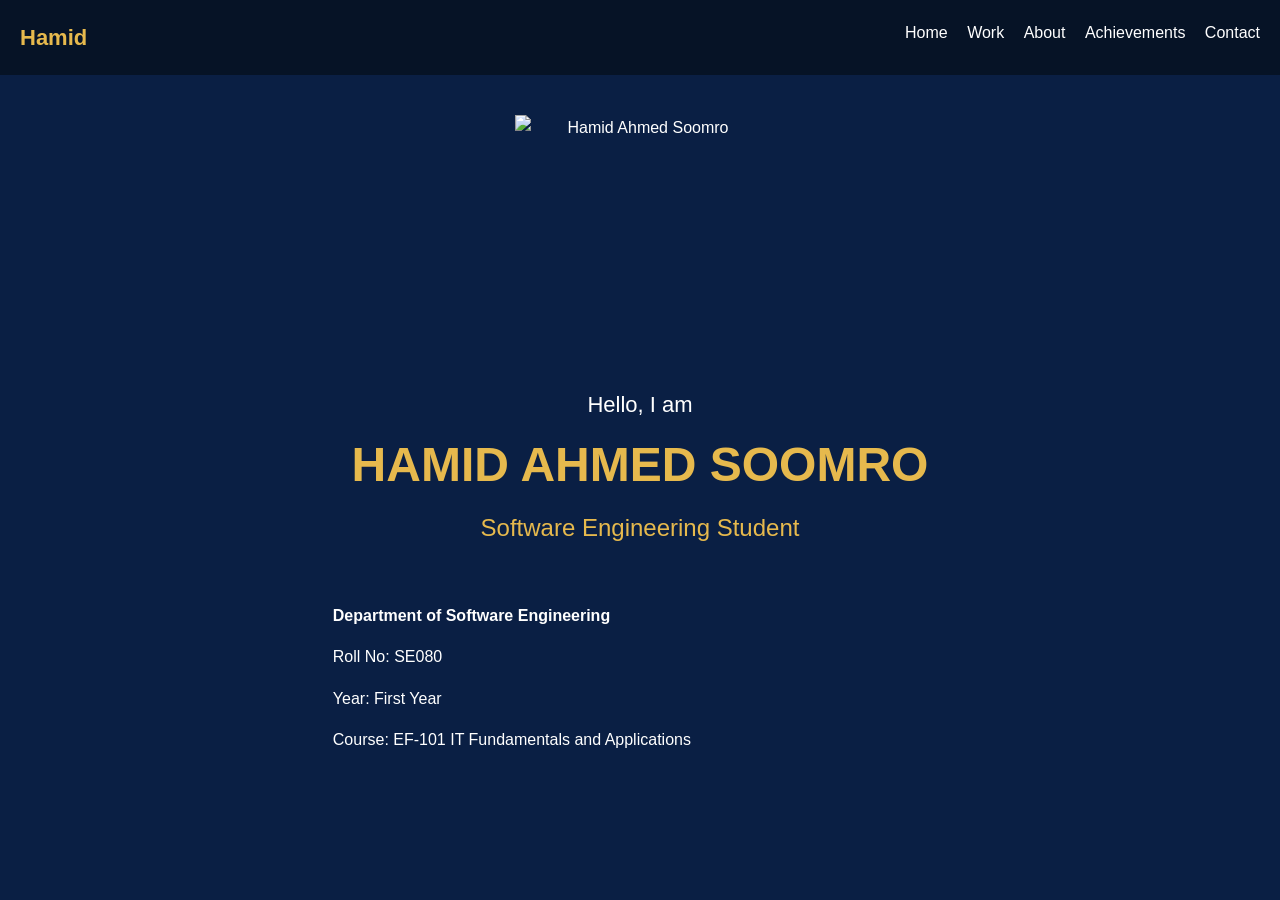
==== index.html @ ce52916d "Add files via upload" ====
<!DOCTYPE html>
<html lang="en">
<head>
  <meta charset="UTF-8">
  <meta name="viewport" content="width=device-width, initial-scale=1.0">
  <title>Hamid | Home</title>
  <link rel="stylesheet" href="style.css">
</head>
<body>

  <!-- Menu -->
  <header>
    <span class="logo">Hamid</span>
    <nav>
      <a href="Home.html">Home</a>
      <a href="work.html">Work</a>
      <a href="about.html">About</a>
      <a href="achievements.html">Achievements</a>
      <a href="contact.html">Contact</a>
    </nav>
  </header>

  <main class="home">
    <!-- Meri photo: images folder mein photo.jpg naam se rakho -->
    <img class="profile-pic" src="images/photo.jpg.JPG" alt="Hamid Ahmed Soomro">

    <p class="hello">Hello, I am</p>
    <h1 class="big-name">HAMID AHMED SOOMRO</h1>
    <p class="subtitle">Software Engineering Student</p>

    <div class="info-box">
      <p><strong>Department of Software Engineering</strong></p>
      <p>Roll No: SE080</p>
      <p>Year: First Year</p>
      <p>Course: EF-101 IT Fundamentals and Applications</p>
    </div>
  </main>

</body>
</html>
---- style.css ----
body {
  font-family: Arial, sans-serif;
  margin: 0;
  background-color: #0a1f44;
  color: #ffffff;
  line-height: 1.6;
}

/* Upar ka menu */
header {
  background-color: #061326;
  padding: 20px;
  display: flex;
  justify-content: space-between;
}

.logo {
  color: #e6b94d;
  font-size: 22px;
  font-weight: bold;
}

nav a {
  color: #ffffff;
  text-decoration: none;
  margin-left: 15px;
}

nav a:hover {
  color: #e6b94d;
  text-decoration: underline;
}

/* Page ka asli content */
main {
  width: 80%;
  margin: auto;
  padding: 20px;
}

h1 {
  text-align: center;
  color: #ffffff;
}

h2 {
  color: #e6b94d;
}

h3 {
  color: #ffffff;
}

.intro {
  text-align: center;
}

.center {
  text-align: center;
}

/* Box: koi border nahi, rang page jaisa hi */
.box {
  border: none;
  padding: 15px;
}

/* Meri photo (square) */
.profile-pic {
  width: 250px;
  height: 250px;
  object-fit: cover;
  border: none;
  display: block;
  margin: 20px auto;
}

/* Home page */
.home {
  text-align: center;
}

.hello {
  font-size: 22px;
  margin-bottom: 0;
}

.big-name {
  font-size: 48px;
  color: #e6b94d;
  margin-top: 5px;
  margin-bottom: 5px;
}

.subtitle {
  font-size: 24px;
  color: #e6b94d;
  margin-top: 0;
}

.info-box {
  width: 60%;
  margin: 20px auto;
  padding: 15px;
  text-align: left;
}

/* Work page: box aur text barabar barabar */
.project {
  display: flex;
  gap: 30px;
  margin-bottom: 40px;
}

.project .box {
  width: 50%;
}

.project .info {
  width: 50%;
}

/* Button */
.button {
  background-color: #e6b94d;
  color: #061326;
  padding: 10px 18px;
  border: none;
  font-size: 16px;
  cursor: pointer;
}

.button:hover {
  background-color: #f3cf75;
}

/* Do columns (About aur Contact page) */
.two-columns {
  display: flex;
  gap: 40px;
}

.two-columns div {
  width: 50%;
}

/* Achievements ke cards */
.card {
  border: none;
  padding: 15px;
  margin-bottom: 15px;
}

.year {
  font-weight: bold;
  color: #e6b94d;
}

.tag {
  background-color: #e6b94d;
  color: #061326;
  padding: 3px 8px;
}

/* Contact form */
input, textarea {
  width: 100%;
  padding: 8px;
  margin-bottom: 10px;
  box-sizing: border-box;
  background-color: #12295a;
  color: #ffffff;
  border: none;
}

/* Neeche ka footer */
footer {
  background-color: #061326;
  text-align: center;
  padding: 20px;
  margin-top: 30px;
}

/* Chhoti screen (mobile/tablet) ke liye */
@media (max-width: 768px) {
  header {
    flex-direction: column;
  }

  .project, .two-columns {
    flex-direction: column;
  }

  .project .box, .project .info, .two-columns div, .info-box {
    width: 100%;
  }

  .big-name {
    font-size: 30px;
  }
}
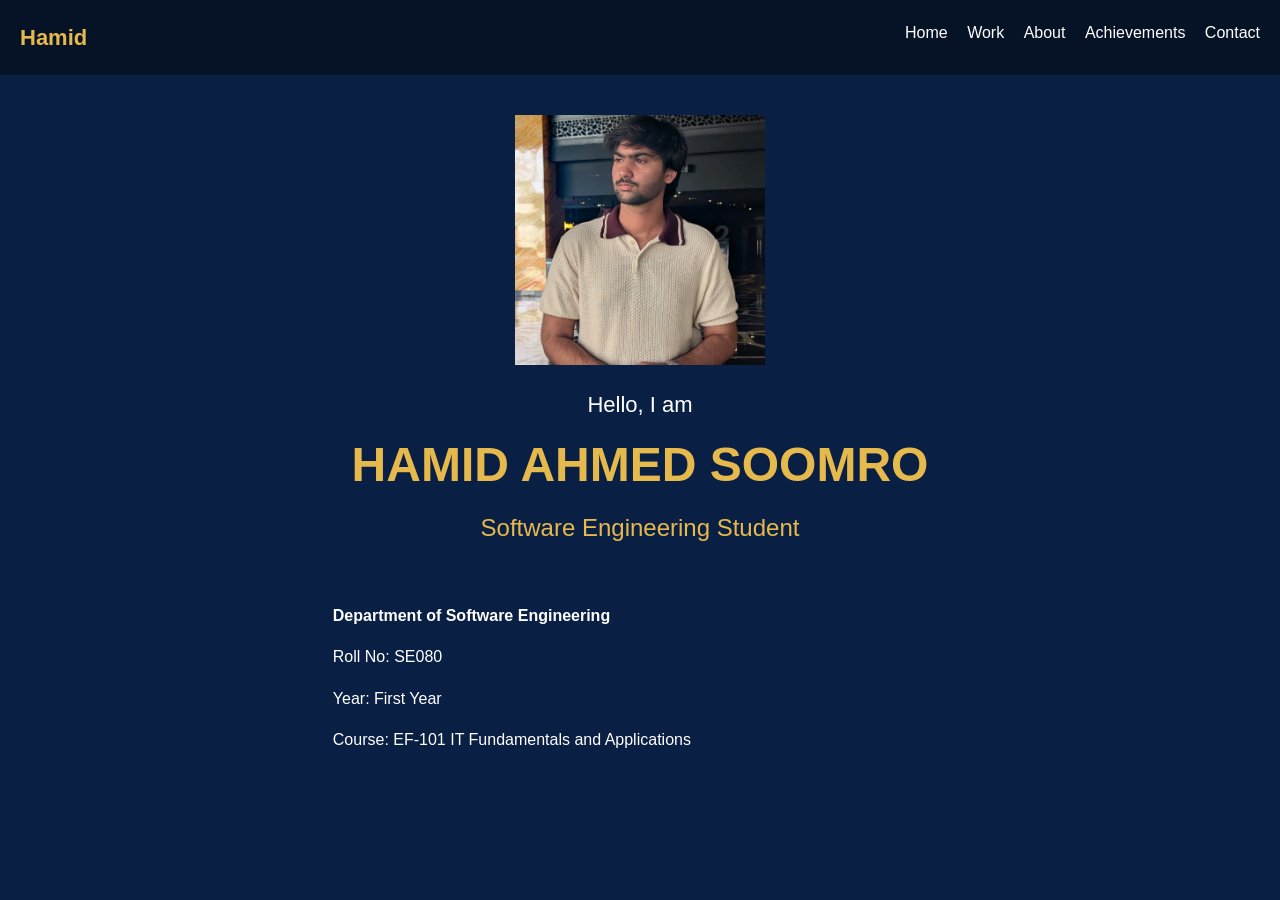
==== commit a59e8c81: "Update index.html" ====
--- a/index.html
+++ b/index.html
@@ -22,7 +22,7 @@
 
   <main class="home">
     <!-- Meri photo: images folder mein photo.jpg naam se rakho -->
-    <img class="profile-pic" src="images/photo.jpg.JPG" alt="Hamid Ahmed Soomro">
+    <img class="profile-pic" src="images/photo.jpg" alt="Hamid Ahmed Soomro">
 
     <p class="hello">Hello, I am</p>
     <h1 class="big-name">HAMID AHMED SOOMRO</h1>
@@ -37,4 +37,4 @@
   </main>
 
 </body>
-</html>+</html>
